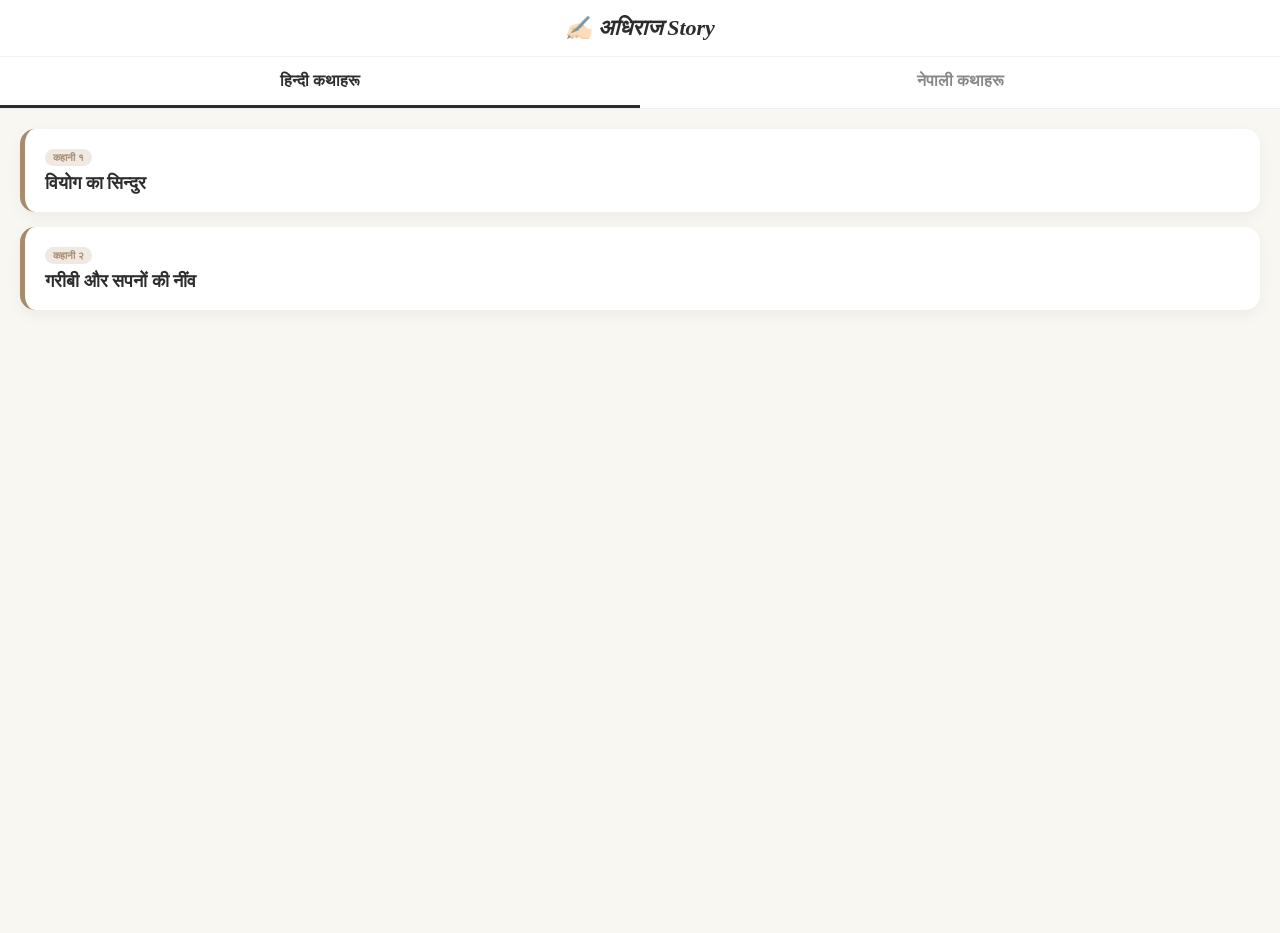
==== index.html @ f39542b9 "Update index.html" ====
<!DOCTYPE html>
<html lang="ne">
<head>
    <meta charset="UTF-8">
    <meta name="viewport" content="width=device-width, initial-scale=1.0, maximum-scale=1.0, user-scalable=no">
    <title>अधिराज Story</title>
    <link rel="stylesheet" href="style.css">
    <style>
        /* पुल-टु-रिफ्रेस रोक्नको लागि थपिएको लोजिक */
        body {
            overscroll-behavior-y: contain;
        }
    </style>
</head>
<body class="day-mode">

    <div id="loadingScreen">
        <div class="loading-content">
            <h1 style="color:white; font-family: 'Segoe UI', Tahoma, Geneva, Verdana, sans-serif;">Aadhiraj Story</h1>
            <div class="progress-container"><div class="progress-bar"></div></div>
        </div>
    </div>

    <div id="homePage">
        <header>
            <div class="logo-text">✍🏻 अधिराज Story</div>
        </header>

        <nav class="tab-nav">
            <div id="tab0" class="active" onclick="switchTab(0)">हिन्दी कथाहरू</div>
            <div id="tab1" onclick="switchTab(1)">नेपाली कथाहरू</div>
        </nav>

        <div class="main-wrapper" id="contentWrapper">
            
            <section id="hindiSection">
                <div class="story-title-card" onclick="openStory('वियोग का सिन्दुर', 'h1')">
                    <span class="badge">कहानी १</span>
                    <h3>वियोग का सिन्दुर</h3>
                </div>
                <div class="story-title-card" onclick="openStory('गरीबी और सपनों की नींव', 'h2')">
                    <span class="badge">कहानी २</span>
                    <h3>गरीबी और सपनों की नींव</h3>
                </div>
            </section>

            <section id="nepaliSection">
                <div class="story-title-card nepali-card" onclick="openStory('वैवाहिक वेश्या', 'n1')">
                    <span class="badge nepali-badge">कथा १</span>
                    <h3>वैवाहिक वेश्या</h3>
                </div>
                <div class="story-title-card nepali-card" onclick="openStory('अधुरो प्रतिज्ञा', 'n2')">
                    <span class="badge nepali-badge">कथा २</span>
                    <h3>अधुरो प्रतिज्ञा</h3>
                </div>
                <div class="story-title-card nepali-card" onclick="openStory('दिदीको समर्पण', 'n3')">
                    <span class="badge nepali-badge">कथा ३</span>
                    <h3>दिदीको समर्पण</h3>
                </div>
                <div class="story-title-card nepali-card" onclick="openStory('लालुङको याद', 'n4')">
                    <span class="badge nepali-badge">कथा ४</span>
                    <h3>लालुङको याद</h3>
                </div>
                <div class="story-title-card nepali-card" onclick="openStory('बाजेको चिठी', 'n5')">
                    <span class="badge nepali-badge">कथा ५</span>
                    <h3>बाजेको चिठी</h3>
                </div>
                <div class="story-title-card nepali-card" onclick="openStory('सपना यात्रा', 'n6')">
                    <span class="badge nepali-badge">कथा ६</span>
                    <h3>सपना यात्रा</h3>
                </div>
                <div class="story-title-card nepali-card" onclick="openStory('रगतको मस्ती', 'n7')">
                    <span class="badge nepali-badge">कथा ७</span>
                    <h3>रगतको मस्ती</h3>
                </div>
                <div class="story-title-card nepali-card" onclick="openStory('प्रतिज्ञा कि प्रतीक्षा', 'n8')">
                    <span class="badge nepali-badge">कथा ८</span>
                    <h3>प्रतिज्ञा कि प्रतीक्षा</h3>
                </div>
            </section>
        </div>
    </div>

    <div id="storyView" class="story-view-overlay">
        <div class="story-header">
            <button class="back-btn" onclick="closeStory()">←</button>
            <div style="flex-grow:1;"></div>
            <button class="theme-toggle" onclick="toggleTheme()">🌓</button>
        </div>
        
        <div class="story-content-area">
            <div class="title-wrapper">
                <h1 id="viewTitle" class="inner-story-title">शीर्षक</h1>
                <button onclick="speakStory()" class="play-btn" id="voiceBtn">▶️</button>
            </div>
            
            <div class="font-tools">
                <button onclick="changeFontSize(2)">A+</button>
                <button onclick="changeFontSize(-2)">A-</button>
            </div>
            
            <div id="storyBody" class="story-body-text"></div>
            
            <div class="story-footer">
                <div class="author-name">लेखक: अधिराज सुनार</div>
                <div id="victoryTag" class="victory-msg">प्रतीक्षा...</div>
                <div class="thanks-msg">♡︎ thanks for reading ♡︎</div>
            </div>
        </div>
    </div>

    <script src="nepali-stories.js"></script>
    <script src="hindi-stories.js"></script>
    
    <script>
        // १. ट्याब परिवर्तन
        function switchTab(index) {
            const wrapper = document.getElementById('contentWrapper');
            wrapper.style.transform = `translateX(-${index * 50}%)`;
            document.querySelectorAll('.tab-nav div').forEach((tab, i) => {
                tab.classList.toggle('active', i === index);
            });
        }

        // २. कथा खोल्ने लोजिक
        function openStory(title, id) {
            const storyBody = document.getElementById('storyBody');
            const victoryTag = document.getElementById('victoryTag');
            
            const content = id.startsWith('n') ? (nepaliStories[id] || "कथा लेखिँदै छ...") : (hindiStories[id] || "कहानी लिखी जा रही है...");
            
            document.getElementById('viewTitle').innerText = title;
            storyBody.innerHTML = content;

            // म्यासेज र कलर सेटिङ (नयाँ थपिएको सहित)
            const config = {
                n1: { msg: "सिन्दुरको चिहान", color: "#FF0000" },
                n2: { msg: "एकलव्य प्रेम", color: "#007BFF" },
                n3: { msg: "त्यागको मूर्ति", color: "#28A745" },
                n4: { msg: "पवित्र बिछोड", color: "#4B0082" },
                n5: { msg: "बाजेको चिठी", color: "#8B4513" },
                n6: { msg: "काल्पनिक संसार", color: "#FF8C00" }, // सपना यात्रा
                n7: { msg: "बदलाको भावना", color: "#8B0000" }, // रगतको मस्ती
                n8: { msg: "अधुरो पर्खाइ", color: "#4682B4" }, // प्रतिज्ञा कि प्रतीक्षा
                h1: { msg: "अमर सुहागन", color: "#B22222" },
                h2: { msg: "टुटा भरोसा", color: "#4A4A4A" }
            };

            if(config[id]) {
                victoryTag.innerText = config[id].msg;
                victoryTag.style.color = config[id].color;
            } else {
                victoryTag.innerText = "अधिराज डायरी";
                victoryTag.style.color = "#333";
            }

            const sv = document.getElementById('storyView');
            sv.style.display = 'block';
            setTimeout(() => {
                sv.classList.add('active');
                window.scrollTo(0, 0); // कथा खुल्दा टपमा पुर्याउने
            }, 10);
            document.body.style.overflow = 'hidden';
            window.speechSynthesis.cancel(); 
        }

        function closeStory() {
            window.speechSynthesis.cancel();
            const sv = document.getElementById('storyView');
            sv.classList.remove('active');
            setTimeout(() => {
                sv.style.display = 'none';
                document.getElementById('voiceBtn').innerHTML = "▶️";
            }, 400);
            document.body.style.overflow = 'auto';
        }

        function toggleTheme() { document.body.classList.toggle('night-mode'); }
        let currentFS = 18;
        function changeFontSize(d) { 
            currentFS += d; 
            document.getElementById('storyBody').style.fontSize = currentFS + 'px'; 
        }

        function speakStory() {
            const btn = document.getElementById('voiceBtn');
            if (window.speechSynthesis.speaking && !window.speechSynthesis.paused) {
                window.speechSynthesis.pause();
                btn.innerHTML = "▶️";
                return;
            }
            if (window.speechSynthesis.paused) {
                window.speechSynthesis.resume();
                btn.innerHTML = "⏸️";
                return;
            }

            const text = document.getElementById('storyBody').innerText;
            const speech = new SpeechSynthesisUtterance(text);
            const isHindi = /[\u0900-\u097F]/.test(text);
            
            speech.lang = isHindi ? 'hi-IN' : 'ne-NP';
            speech.rate = 0.85;
            
            speech.onend = () => { btn.innerHTML = "▶️"; };
            window.speechSynthesis.speak(speech);
            btn.innerHTML = "⏸️";
        }

        // ७. लोडिङ स्क्रिन हटाउने
        window.addEventListener('load', () => {
            setTimeout(() => {
                const ls = document.getElementById('loadingScreen');
                if(ls) {
                    ls.style.opacity = '0';
                    setTimeout(() => ls.style.display = 'none', 500);
                }
            }, 1500);
        });
    </script>
</body>
</html>
---- style.css ----
:root {
    --bg-color: #f9f7f2;
    --text-dark: #2d2d2d;
    --accent-brown: #a68b6d;
    --blue-accent: #0288d1;
    --card-bg: #ffffff;
    --success-green: #2e7d32;
}

/* नाइट मोडको लागि रङहरू सच्याइएको छ */
body.night-mode {
    --bg-color: #121212;   /* गाढा ब्याकग्राउन्ड */
    --text-dark: #e0e0e0;  /* अक्षरको लागि हल्का सेतो */
    --card-bg: #1e1e1e;
}

* { box-sizing: border-box; -webkit-tap-highlight-color: transparent; }

body, html { 
    margin: 0; padding: 0; width: 100%; height: 100%; 
    }

/* पूरा एपमा कपी गर्न नमिल्ने बनाइएको छ */
body {
    background-color: var(--bg-color);
    color: var(--text-dark);
    -webkit-user-select: none;  
    -moz-user-select: none;     
    -ms-user-select: none;      
    user-select: none;          
    -webkit-touch-callout: none; 
}

/* LOADING SCREEN */
#loadingScreen {
    position: fixed; top: 0; left: 0; width: 100%; height: 100%;
    background: #000; color: #fff; z-index: 9999;
    display: flex; justify-content: center; align-items: center;
}

.loading-content { text-align: center; width: 80%; }
.progress-container { width: 100%; height: 4px; background: #333; border-radius: 10px; margin-top: 20px; overflow: hidden; }
.progress-bar { width: 0%; height: 100%; background: var(--blue-accent); animation: fillBar 2.5s forwards; }
@keyframes fillBar { 100% { width: 100%; } }

/* HOME LAYOUT */
header { padding: 15px; background: var(--card-bg); text-align: center; border-bottom: 1px solid rgba(0,0,0,0.05); }
.logo-text { font-size: 22px; font-weight: bold; font-style: italic; }

.tab-nav { display: flex; width: 100%; background: var(--card-bg); border-bottom: 1px solid #eee; }
.tab-nav div { flex: 1; text-align: center; padding: 15px; cursor: pointer; font-weight: bold; color: #888; border-bottom: 3px solid transparent; }
.tab-nav div.active { color: var(--text-dark); border-bottom: 3px solid var(--text-dark); }

.main-wrapper { 
    display: flex; 
    width: 200%; 
    height: calc(100% - 110px); 
    transition: transform 0.4s cubic-bezier(0.25, 1, 0.5, 1);
    column-gap: 0; /* दुई सेक्सन बीचको ग्याप मार्न */
}

section { 
    width: 50%; 
    padding: 20px; 
    overflow-y: auto !important; 
    height: 100%; 
    flex-shrink: 0; /* यो नभई हुँदैन, यसले बाकसलाई खुम्चिन दिँदैन */
    box-sizing: border-box; /* प्याडिङलाई भित्रै राख्न */
    -webkit-overflow-scrolling: touch;
}

/* CARD DESIGN */
.story-title-card {
    background: var(--card-bg); padding: 18px 20px; border-radius: 15px; margin-bottom: 15px;
    box-shadow: 0 5px 15px rgba(0,0,0,0.05); border-left: 5px solid var(--accent-brown);
}
.nepali-card { border-left-color: var(--blue-accent); }
.story-title-card h3 { font-size: 18px; margin: 8px 0 0 0; }
.badge { font-size: 10px; padding: 3px 8px; border-radius: 10px; background: #efe9e1; color: var(--accent-brown); font-weight: bold; }

/* STORY VIEW */
.story-view-overlay {
    position: fixed; top: 0; left: 0; width: 100%; height: 100%; background: var(--bg-color);
    z-index: 2000; transform: translateY(100%); transition: transform 0.4s ease; overflow-y: auto; display: none;
}
.story-view-overlay.active { transform: translateY(0); display: block; }
.story-header { display: flex; padding: 15px; background: var(--card-bg); position: sticky; top: 0; z-index: 10; }

/* डार्क मोडमा कथाको अक्षर र शीर्षक सुधार्ने */
.inner-story-title { font-size: 32px; margin: 40px 0 20px 0; padding: 0 10px; line-height: 1.2; color: var(--text-dark); }
.story-body-text { 
        font-size: 18px;
    line-height: 1.9;
    text-align: justify;
    white-space: pre-line;
    padding: 0 20px;
    color: var(--text-dark);
    font-weight: 600;
}

/* FOOTER DESIGN */
.story-footer { padding-bottom: 60px; }
.author-name {
    font-size: 22px; font-weight: bold; border-left: 4px solid var(--accent-brown);
    padding-left: 12px; margin: 60px 20px 10px 20px; color: var(--text-dark);
}
.victory-msg {
    font-size: 28px; /* अक्षरलाई ठूलो र प्रष्ट बनाउन */
    font-weight: 900; /* अक्षरलाई मोटो र आकर्षक बनाउन */
    text-align: center;
    margin: 25px 0;
    display: block;
    transition: color 0.4s ease; /* रङ्ग बदलिँदा झिल्को नमारेर बिस्तारै बदलिन्छ */
}
.thanks-msg {
    text-align: center; color: #888; margin: 50px 0 80px 0;
    font-style: italic; font-size: 16px;
}

.back-btn, .theme-toggle { background: none; border: none; font-size: 24px; color: var(--text-dark); cursor: pointer; }
/* १. शीर्षक र प्ले बटनलाई दायाँ-बायाँ मिलाउन */
.title-wrapper {
    display: flex !important;
    justify-content: space-between !important;
    align-items: center !important;
    padding: 0 20px !important;
    margin-top: 40px !important;
}

/* २. सुन्तला रङको प्ले बटन (फोटोमा जस्तै) */
.play-btn {
    background: #ff9800 !important;
    color: white !important;
    border: none !important;
    width: 45px !important;
    height: 45px !important;
    border-radius: 8px !important;
    font-size: 20px !important;
    cursor: pointer;
    display: flex !important;
    justify-content: center !important;
    align-items: center !important;
    box-shadow: 0 4px 6px rgba(0,0,0,0.1) !important;
}

/* ३. A+ र A- बटनहरूलाई दाहिने कुनामा मिलाउन */
.font-tools {
    display: flex !important;
    gap: 12px !important;
    justify-content: flex-end !important;
    padding: 0 20px !important;
    margin-top: 15px !important;
    margin-bottom: 25px !important;
}

/* ४. A+ र A- बटनको डिजाइन */
.font-tools button {
    padding: 6px 15px !important;
    border-radius: 8px !important;
    border: 1px solid #ccc !important;
    background: var(--card-bg) !important;
    color: var(--text-dark) !important;
    font-weight: bold !important;
    cursor: pointer;
}
/* भनाइहरू (Quotes) को लागि डिजाइन */
.quote-box {
    background: #fff5f5 !important; /* हल्का रातो ब्याकग्राउन्ड */
    border-left: 5px solid #d32f2f !important; /* गाढा रातो धर्का */
    padding: 20px !important;
    margin: 30px 20px !important;
    border-radius: 0 10px 10px 0 !important;
    font-style: italic !important;
    box-shadow: 2px 2px 10px rgba(0,0,0,0.05) !important;
}

.quote-box p {
    margin: 0 !important;
    color: #333 !important;
    font-size: 1.1rem !important;
    line-height: 1.6 !important;
    font-weight: bold !important;
}

/* नाइट मोडमा बक्सको रङ मिलाउने */
body.night-mode .quote-box {
    background: #2c1a1a !important;
    border-left-color: #ff5252 !important;
}
body.night-mode .quote-box p {
    color: #ffcccc !important;
}
/* पुरानो डिजाइन नबिगारी स्क्रोलिङ सुधार्न थपिएको कोड */
section {
    overflow-y: auto !important; /* सामग्री बढी भएमा मात्र स्क्रोल देखाउन */
    -webkit-overflow-scrolling: touch; /* मोबाइलमा स्मूथ अनुभवको लागि */
    height: 100%; /* सेक्सनको उचाइ निश्चित गर्न */
}

.main-wrapper {
    overflow: hidden; /* बाहिरी भागलाई अनावश्यक स्क्रोल हुन नदिन */
}
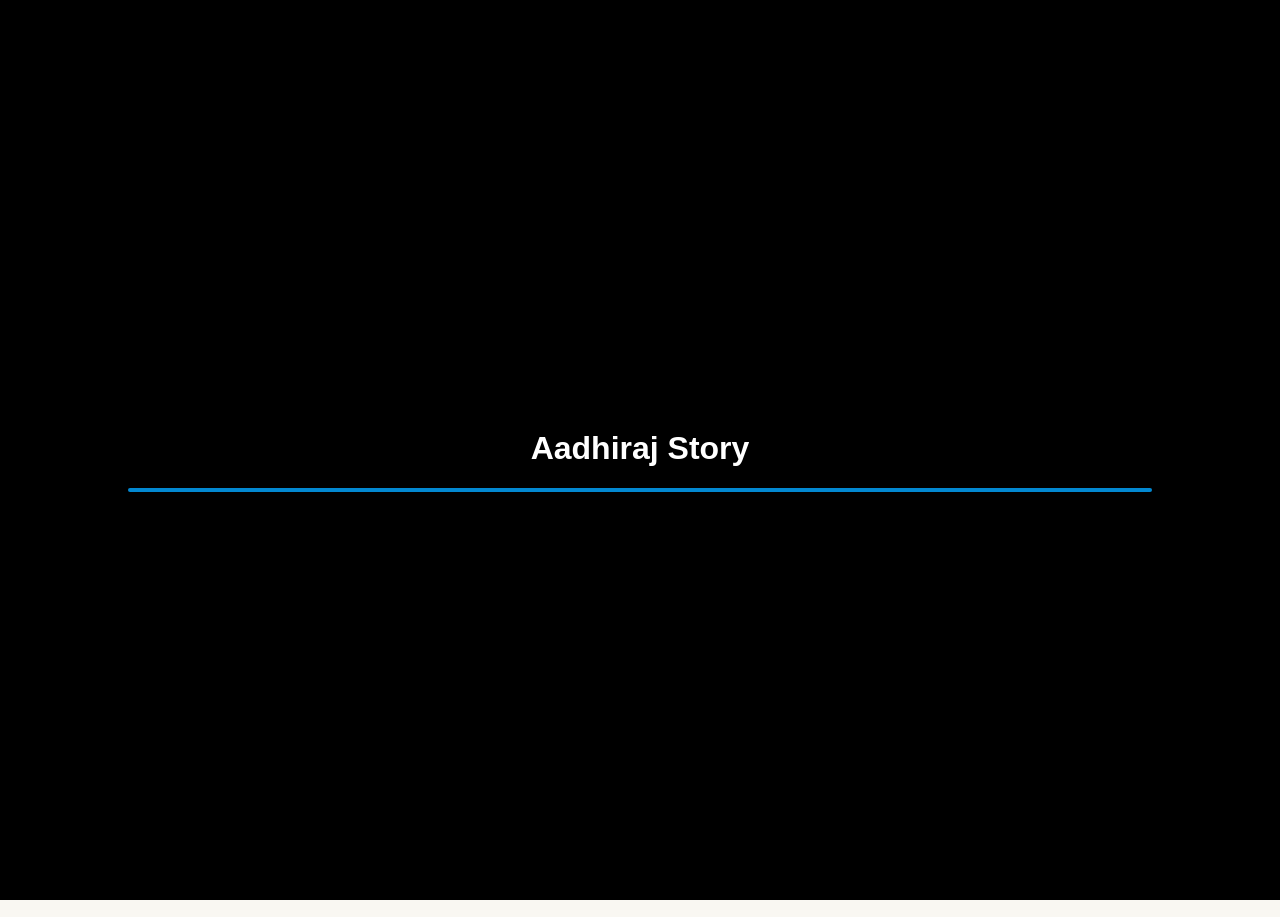
==== commit a48a673e: "Refactor index.html by removing styles and stories Removed inline styles and several story title car" ====
--- a/index.html
+++ b/index.html
@@ -1,3 +1,4 @@
+Index.html
 <!DOCTYPE html>
 <html lang="ne">
 <head>
@@ -5,12 +6,6 @@
     <meta name="viewport" content="width=device-width, initial-scale=1.0, maximum-scale=1.0, user-scalable=no">
     <title>अधिराज Story</title>
     <link rel="stylesheet" href="style.css">
-    <style>
-        /* पुल-टु-रिफ्रेस रोक्नको लागि थपिएको लोजिक */
-        body {
-            overscroll-behavior-y: contain;
-        }
-    </style>
 </head>
 <body class="day-mode">
 
@@ -64,18 +59,6 @@
                 <div class="story-title-card nepali-card" onclick="openStory('बाजेको चिठी', 'n5')">
                     <span class="badge nepali-badge">कथा ५</span>
                     <h3>बाजेको चिठी</h3>
-                </div>
-                <div class="story-title-card nepali-card" onclick="openStory('सपना यात्रा', 'n6')">
-                    <span class="badge nepali-badge">कथा ६</span>
-                    <h3>सपना यात्रा</h3>
-                </div>
-                <div class="story-title-card nepali-card" onclick="openStory('रगतको मस्ती', 'n7')">
-                    <span class="badge nepali-badge">कथा ७</span>
-                    <h3>रगतको मस्ती</h3>
-                </div>
-                <div class="story-title-card nepali-card" onclick="openStory('प्रतिज्ञा कि प्रतीक्षा', 'n8')">
-                    <span class="badge nepali-badge">कथा ८</span>
-                    <h3>प्रतिज्ञा कि प्रतीक्षा</h3>
                 </div>
             </section>
         </div>
@@ -113,7 +96,7 @@
     <script src="hindi-stories.js"></script>
     
     <script>
-        // १. ट्याब परिवर्तन
+        // १. ट्याब परिवर्तन र ह्वोरिजेन्टल स्क्रोलिङ
         function switchTab(index) {
             const wrapper = document.getElementById('contentWrapper');
             wrapper.style.transform = `translateX(-${index * 50}%)`;
@@ -122,26 +105,24 @@
             });
         }
 
-        // २. कथा खोल्ने लोजिक
+        // २. कथा खोल्ने लोजिक (JS फाइलहरूबाट डाटा तान्ने)
         function openStory(title, id) {
             const storyBody = document.getElementById('storyBody');
             const victoryTag = document.getElementById('victoryTag');
             
-            const content = id.startsWith('n') ? (nepaliStories[id] || "कथा लेखिँदै छ...") : (hindiStories[id] || "कहानी लिखी जा रही है...");
+            // नेपाली वा हिन्दी डाटा छान्ने
+            const content = id.startsWith('n') ? nepaliStories[id] : hindiStories[id];
             
             document.getElementById('viewTitle').innerText = title;
             storyBody.innerHTML = content;
 
-            // म्यासेज र कलर सेटिङ (नयाँ थपिएको सहित)
+            // कथा अनुसारको विशेष सन्देश र रङ्ग (तपाईँकै पुरानो व्यवस्था)
             const config = {
                 n1: { msg: "सिन्दुरको चिहान", color: "#FF0000" },
                 n2: { msg: "एकलव्य प्रेम", color: "#007BFF" },
                 n3: { msg: "त्यागको मूर्ति", color: "#28A745" },
                 n4: { msg: "पवित्र बिछोड", color: "#4B0082" },
                 n5: { msg: "बाजेको चिठी", color: "#8B4513" },
-                n6: { msg: "काल्पनिक संसार", color: "#FF8C00" }, // सपना यात्रा
-                n7: { msg: "बदलाको भावना", color: "#8B0000" }, // रगतको मस्ती
-                n8: { msg: "अधुरो पर्खाइ", color: "#4682B4" }, // प्रतिज्ञा कि प्रतीक्षा
                 h1: { msg: "अमर सुहागन", color: "#B22222" },
                 h2: { msg: "टुटा भरोसा", color: "#4A4A4A" }
             };
@@ -149,21 +130,16 @@
             if(config[id]) {
                 victoryTag.innerText = config[id].msg;
                 victoryTag.style.color = config[id].color;
-            } else {
-                victoryTag.innerText = "अधिराज डायरी";
-                victoryTag.style.color = "#333";
             }
 
             const sv = document.getElementById('storyView');
             sv.style.display = 'block';
-            setTimeout(() => {
-                sv.classList.add('active');
-                window.scrollTo(0, 0); // कथा खुल्दा टपमा पुर्याउने
-            }, 10);
+            setTimeout(() => sv.classList.add('active'), 10);
             document.body.style.overflow = 'hidden';
             window.speechSynthesis.cancel(); 
         }
 
+        // ३. ब्याक बटन
         function closeStory() {
             window.speechSynthesis.cancel();
             const sv = document.getElementById('storyView');
@@ -175,6 +151,7 @@
             document.body.style.overflow = 'auto';
         }
 
+        // ४. नाइट मोड र फन्ट साइज
         function toggleTheme() { document.body.classList.toggle('night-mode'); }
         let currentFS = 18;
         function changeFontSize(d) { 
@@ -182,6 +159,7 @@
             document.getElementById('storyBody').style.fontSize = currentFS + 'px'; 
         }
 
+        // ५. अडियो (TTS) प्ले/पज
         function speakStory() {
             const btn = document.getElementById('voiceBtn');
             if (window.speechSynthesis.speaking && !window.speechSynthesis.paused) {
@@ -207,16 +185,31 @@
             btn.innerHTML = "⏸️";
         }
 
+        // ६. व्यवस्थित साइड स्वाइप (Side Scrolling)
+        let touchStartX = 0;
+        document.addEventListener('touchstart', e => { touchStartX = e.touches[0].clientX; }, false);
+        document.addEventListener('touchend', e => {
+            let touchEndX = e.changedTouches[0].clientX;
+            let diff = touchStartX - touchEndX;
+            const storyView = document.getElementById('storyView');
+            
+            // यदि कथाको पाना खुलेको छैन भने मात्र ट्याब फेर्ने
+            if (storyView.style.display !== 'block') {
+                if (diff > 80) switchTab(1);  // Right to Left Swipe -> Nepali
+                if (diff < -80) switchTab(0); // Left to Right Swipe -> Hindi
+            }
+        }, false);
+
         // ७. लोडिङ स्क्रिन हटाउने
-        window.addEventListener('load', () => {
+        window.onload = () => {
             setTimeout(() => {
                 const ls = document.getElementById('loadingScreen');
                 if(ls) {
                     ls.style.opacity = '0';
                     setTimeout(() => ls.style.display = 'none', 500);
                 }
-            }, 1500);
-        });
+            }, 2000);
+        };
     </script>
 </body>
 </html>
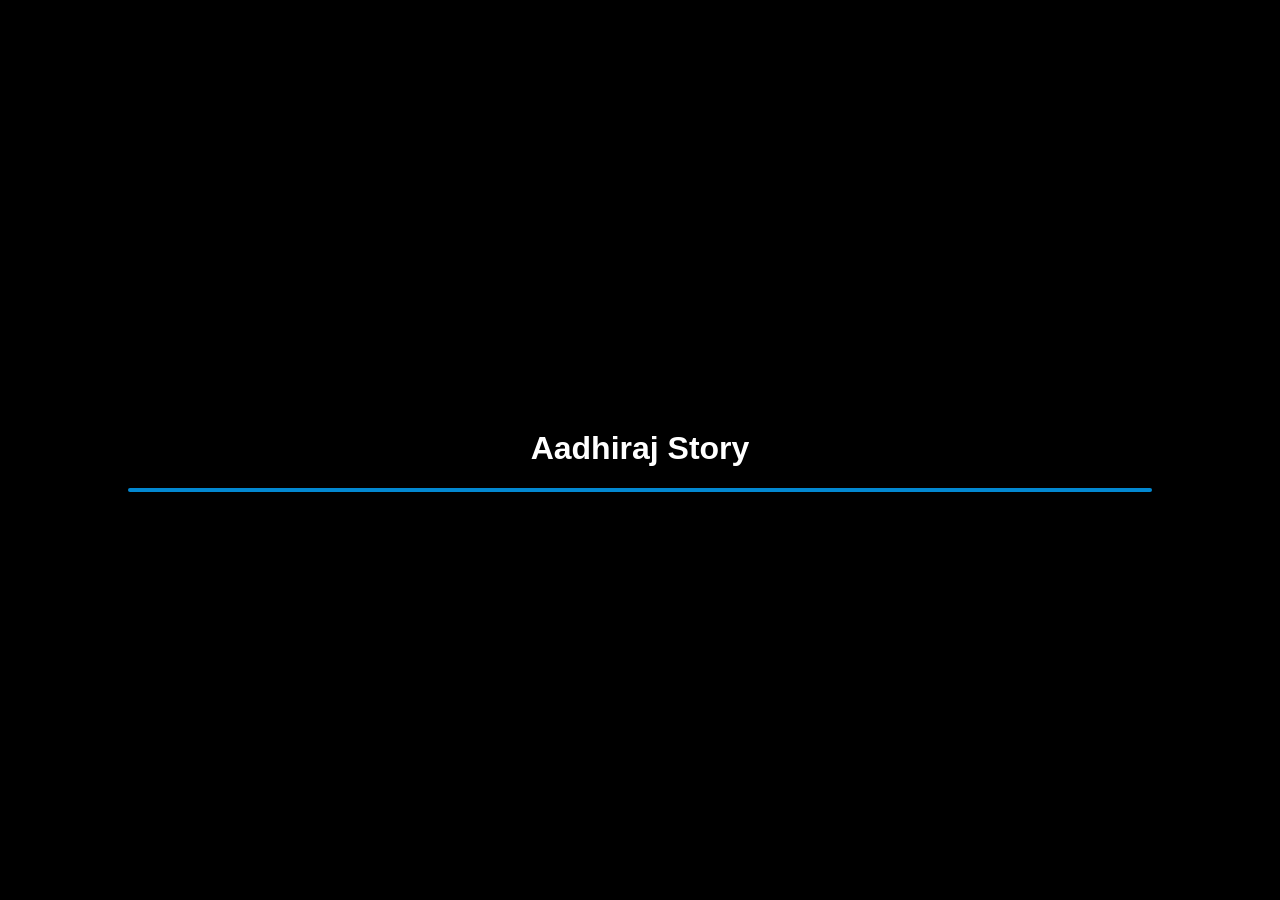
==== commit 902995c4: "Fix HTML syntax errors in index.html" ====
--- a/index.html
+++ b/index.html
@@ -1,4 +1,3 @@
-Index.html
 <!DOCTYPE html>
 <html lang="ne">
 <head>
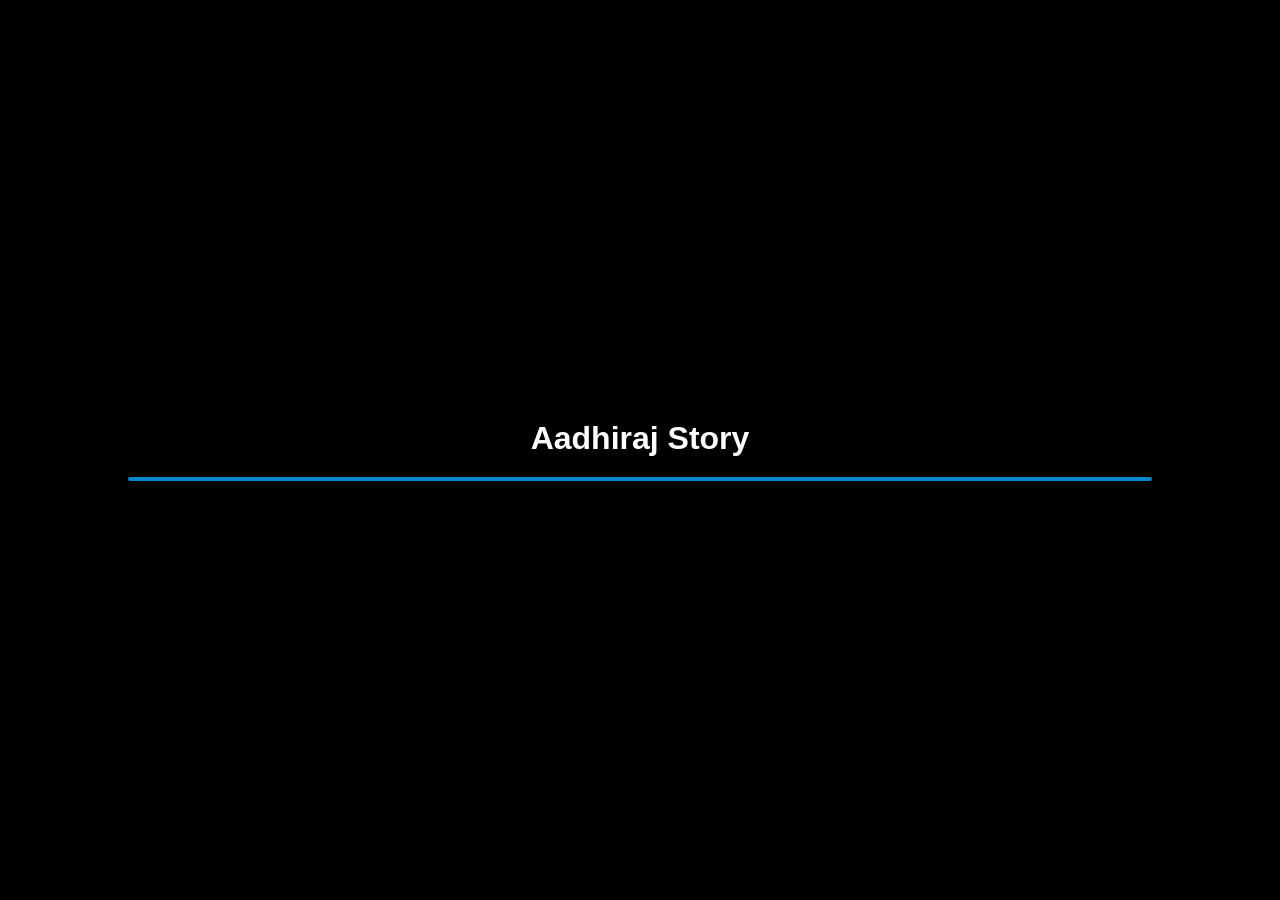
==== commit ba812819: "Update index.html" ====
--- a/index.html
+++ b/index.html
@@ -1,10 +1,13 @@
 <!DOCTYPE html>
-<html lang="ne">
+<html lang="ne" translate="no">
 <head>
     <meta charset="UTF-8">
     <meta name="viewport" content="width=device-width, initial-scale=1.0, maximum-scale=1.0, user-scalable=no">
     <title>अधिराज Story</title>
     <link rel="stylesheet" href="style.css">
+    <link rel="manifest" href="manifest.json">
+    <meta name="google" content="notranslate">
+    <link rel="apple-touch-icon" href="new-logo.png">
 </head>
 <body class="day-mode">
 
@@ -26,7 +29,6 @@
         </nav>
 
         <div class="main-wrapper" id="contentWrapper">
-            
             <section id="hindiSection">
                 <div class="story-title-card" onclick="openStory('वियोग का सिन्दुर', 'h1')">
                     <span class="badge">कहानी १</span>
@@ -75,14 +77,11 @@
                 <h1 id="viewTitle" class="inner-story-title">शीर्षक</h1>
                 <button onclick="speakStory()" class="play-btn" id="voiceBtn">▶️</button>
             </div>
-            
             <div class="font-tools">
                 <button onclick="changeFontSize(2)">A+</button>
                 <button onclick="changeFontSize(-2)">A-</button>
             </div>
-            
             <div id="storyBody" class="story-body-text"></div>
-            
             <div class="story-footer">
                 <div class="author-name">लेखक: अधिराज सुनार</div>
                 <div id="victoryTag" class="victory-msg">प्रतीक्षा...</div>
@@ -95,7 +94,13 @@
     <script src="hindi-stories.js"></script>
     
     <script>
-        // १. ट्याब परिवर्तन र ह्वोरिजेन्टल स्क्रोलिङ
+        // PWA Service Worker Registration
+        if ('serviceWorker' in navigator) {
+            window.addEventListener('load', () => {
+                navigator.serviceWorker.register('./sw.js').catch(err => console.log(err));
+            });
+        }
+
         function switchTab(index) {
             const wrapper = document.getElementById('contentWrapper');
             wrapper.style.transform = `translateX(-${index * 50}%)`;
@@ -104,18 +109,13 @@
             });
         }
 
-        // २. कथा खोल्ने लोजिक (JS फाइलहरूबाट डाटा तान्ने)
         function openStory(title, id) {
             const storyBody = document.getElementById('storyBody');
             const victoryTag = document.getElementById('victoryTag');
-            
-            // नेपाली वा हिन्दी डाटा छान्ने
             const content = id.startsWith('n') ? nepaliStories[id] : hindiStories[id];
-            
             document.getElementById('viewTitle').innerText = title;
             storyBody.innerHTML = content;
 
-            // कथा अनुसारको विशेष सन्देश र रङ्ग (तपाईँकै पुरानो व्यवस्था)
             const config = {
                 n1: { msg: "सिन्दुरको चिहान", color: "#FF0000" },
                 n2: { msg: "एकलव्य प्रेम", color: "#007BFF" },
@@ -138,7 +138,6 @@
             window.speechSynthesis.cancel(); 
         }
 
-        // ३. ब्याक बटन
         function closeStory() {
             window.speechSynthesis.cancel();
             const sv = document.getElementById('storyView');
@@ -150,7 +149,6 @@
             document.body.style.overflow = 'auto';
         }
 
-        // ४. नाइट मोड र फन्ट साइज
         function toggleTheme() { document.body.classList.toggle('night-mode'); }
         let currentFS = 18;
         function changeFontSize(d) { 
@@ -158,7 +156,6 @@
             document.getElementById('storyBody').style.fontSize = currentFS + 'px'; 
         }
 
-        // ५. अडियो (TTS) प्ले/पज
         function speakStory() {
             const btn = document.getElementById('voiceBtn');
             if (window.speechSynthesis.speaking && !window.speechSynthesis.paused) {
@@ -171,35 +168,28 @@
                 btn.innerHTML = "⏸️";
                 return;
             }
-
             const text = document.getElementById('storyBody').innerText;
             const speech = new SpeechSynthesisUtterance(text);
             const isHindi = /[\u0900-\u097F]/.test(text);
-            
             speech.lang = isHindi ? 'hi-IN' : 'ne-NP';
             speech.rate = 0.85;
-            
             speech.onend = () => { btn.innerHTML = "▶️"; };
             window.speechSynthesis.speak(speech);
             btn.innerHTML = "⏸️";
         }
 
-        // ६. व्यवस्थित साइड स्वाइप (Side Scrolling)
         let touchStartX = 0;
         document.addEventListener('touchstart', e => { touchStartX = e.touches[0].clientX; }, false);
         document.addEventListener('touchend', e => {
             let touchEndX = e.changedTouches[0].clientX;
             let diff = touchStartX - touchEndX;
             const storyView = document.getElementById('storyView');
-            
-            // यदि कथाको पाना खुलेको छैन भने मात्र ट्याब फेर्ने
             if (storyView.style.display !== 'block') {
-                if (diff > 80) switchTab(1);  // Right to Left Swipe -> Nepali
-                if (diff < -80) switchTab(0); // Left to Right Swipe -> Hindi
+                if (diff > 80) switchTab(1);
+                if (diff < -80) switchTab(0);
             }
         }, false);
 
-        // ७. लोडिङ स्क्रिन हटाउने
         window.onload = () => {
             setTimeout(() => {
                 const ls = document.getElementById('loadingScreen');
--- a/style.css
+++ b/style.css
@@ -7,28 +7,32 @@
     --success-green: #2e7d32;
 }
 
-/* नाइट मोडको लागि रङहरू सच्याइएको छ */
+/* नाइट मोड */
 body.night-mode {
-    --bg-color: #121212;   /* गाढा ब्याकग्राउन्ड */
-    --text-dark: #e0e0e0;  /* अक्षरको लागि हल्का सेतो */
+    --bg-color: #121212;
+    --text-dark: #e0e0e0;
     --card-bg: #1e1e1e;
 }
 
-* { box-sizing: border-box; -webkit-tap-highlight-color: transparent; }
+* { 
+    box-sizing: border-box; 
+    -webkit-tap-highlight-color: transparent; 
+    margin: 0; 
+    padding: 0; 
+}
 
 body, html { 
-    margin: 0; padding: 0; width: 100%; height: 100%; 
-    }
+    width: 100%; 
+    height: 100%; 
+    overflow-x: hidden; /* दायाँ-बायाँ हल्लिन नदिन */
+}
 
-/* पूरा एपमा कपी गर्न नमिल्ने बनाइएको छ */
 body {
     background-color: var(--bg-color);
     color: var(--text-dark);
+    font-family: 'Segoe UI', Tahoma, Geneva, Verdana, sans-serif;
     -webkit-user-select: none;  
-    -moz-user-select: none;     
-    -ms-user-select: none;      
-    user-select: none;          
-    -webkit-touch-callout: none; 
+    user-select: none;
 }
 
 /* LOADING SCREEN */
@@ -37,39 +41,41 @@
     background: #000; color: #fff; z-index: 9999;
     display: flex; justify-content: center; align-items: center;
 }
-
 .loading-content { text-align: center; width: 80%; }
 .progress-container { width: 100%; height: 4px; background: #333; border-radius: 10px; margin-top: 20px; overflow: hidden; }
 .progress-bar { width: 0%; height: 100%; background: var(--blue-accent); animation: fillBar 2.5s forwards; }
 @keyframes fillBar { 100% { width: 100%; } }
 
-/* HOME LAYOUT */
+/* HOME LAYOUT & HEADER */
 header { padding: 15px; background: var(--card-bg); text-align: center; border-bottom: 1px solid rgba(0,0,0,0.05); }
 .logo-text { font-size: 22px; font-weight: bold; font-style: italic; }
 
-.tab-nav { display: flex; width: 100%; background: var(--card-bg); border-bottom: 1px solid #eee; }
-.tab-nav div { flex: 1; text-align: center; padding: 15px; cursor: pointer; font-weight: bold; color: #888; border-bottom: 3px solid transparent; }
+.tab-nav { display: flex; width: 100%; background: var(--card-bg); border-bottom: 1px solid #eee; position: sticky; top: 0; z-index: 100; }
+.tab-nav div { flex: 1; text-align: center; padding: 15px; cursor: pointer; font-weight: bold; color: #888; border-bottom: 3px solid transparent; transition: 0.3s; }
 .tab-nav div.active { color: var(--text-dark); border-bottom: 3px solid var(--text-dark); }
+
+/* MAIN WRAPPER - यसले स्क्रोलिङ फिक्स गर्छ */
+#homePage { width: 100%; height: 100%; overflow: hidden; }
 
 .main-wrapper { 
     display: flex; 
-    width: 200%; 
-    height: calc(100% - 110px); 
+    width: 200%; /* दुई ट्याबको लागि */
+    height: calc(100% - 115px); 
     transition: transform 0.4s cubic-bezier(0.25, 1, 0.5, 1);
-    column-gap: 0; /* दुई सेक्सन बीचको ग्याप मार्न */
+    will-change: transform;
 }
 
 section { 
-    width: 50%; 
+    width: 50%; /* १००% को आधा */
+    height: 100%;
     padding: 20px; 
     overflow-y: auto !important; 
-    height: 100%; 
-    flex-shrink: 0; /* यो नभई हुँदैन, यसले बाकसलाई खुम्चिन दिँदैन */
-    box-sizing: border-box; /* प्याडिङलाई भित्रै राख्न */
+    flex-shrink: 0; 
+    box-sizing: border-box; 
     -webkit-overflow-scrolling: touch;
 }
 
-/* CARD DESIGN */
+/* STORY CARDS */
 .story-title-card {
     background: var(--card-bg); padding: 18px 20px; border-radius: 15px; margin-bottom: 15px;
     box-shadow: 0 5px 15px rgba(0,0,0,0.05); border-left: 5px solid var(--accent-brown);
@@ -77,126 +83,46 @@
 .nepali-card { border-left-color: var(--blue-accent); }
 .story-title-card h3 { font-size: 18px; margin: 8px 0 0 0; }
 .badge { font-size: 10px; padding: 3px 8px; border-radius: 10px; background: #efe9e1; color: var(--accent-brown); font-weight: bold; }
+.nepali-badge { background: #e1f5fe; color: var(--blue-accent); }
 
-/* STORY VIEW */
+/* STORY VIEW OVERLAY */
 .story-view-overlay {
     position: fixed; top: 0; left: 0; width: 100%; height: 100%; background: var(--bg-color);
     z-index: 2000; transform: translateY(100%); transition: transform 0.4s ease; overflow-y: auto; display: none;
 }
 .story-view-overlay.active { transform: translateY(0); display: block; }
-.story-header { display: flex; padding: 15px; background: var(--card-bg); position: sticky; top: 0; z-index: 10; }
+.story-header { display: flex; align-items: center; padding: 15px; background: var(--card-bg); position: sticky; top: 0; z-index: 10; box-shadow: 0 2px 5px rgba(0,0,0,0.05); }
 
-/* डार्क मोडमा कथाको अक्षर र शीर्षक सुधार्ने */
-.inner-story-title { font-size: 32px; margin: 40px 0 20px 0; padding: 0 10px; line-height: 1.2; color: var(--text-dark); }
-.story-body-text { 
-        font-size: 18px;
-    line-height: 1.9;
-    text-align: justify;
-    white-space: pre-line;
-    padding: 0 20px;
-    color: var(--text-dark);
-    font-weight: 600;
+/* CONTENT STYLING */
+.title-wrapper { display: flex; justify-content: space-between; align-items: center; padding: 0 20px; margin-top: 30px; }
+.inner-story-title { font-size: 28px; line-height: 1.2; color: var(--text-dark); flex: 1; padding-right: 10px; }
+
+.play-btn {
+    background: #ff9800 !important; color: white !important; border: none; width: 45px; height: 45px;
+    border-radius: 8px; font-size: 20px; cursor: pointer; display: flex; justify-content: center; align-items: center;
+    box-shadow: 0 4px 6px rgba(0,0,0,0.1);
 }
 
-/* FOOTER DESIGN */
-.story-footer { padding-bottom: 60px; }
-.author-name {
-    font-size: 22px; font-weight: bold; border-left: 4px solid var(--accent-brown);
-    padding-left: 12px; margin: 60px 20px 10px 20px; color: var(--text-dark);
-}
-.victory-msg {
-    font-size: 28px; /* अक्षरलाई ठूलो र प्रष्ट बनाउन */
-    font-weight: 900; /* अक्षरलाई मोटो र आकर्षक बनाउन */
-    text-align: center;
-    margin: 25px 0;
-    display: block;
-    transition: color 0.4s ease; /* रङ्ग बदलिँदा झिल्को नमारेर बिस्तारै बदलिन्छ */
-}
-.thanks-msg {
-    text-align: center; color: #888; margin: 50px 0 80px 0;
-    font-style: italic; font-size: 16px;
+.font-tools { display: flex; gap: 10px; justify-content: flex-end; padding: 0 20px; margin: 15px 0 25px 0; }
+.font-tools button { padding: 6px 15px; border-radius: 8px; border: 1px solid #ccc; background: var(--card-bg); color: var(--text-dark); font-weight: bold; }
+
+.story-body-text { 
+    font-size: 18px; line-height: 1.9; text-align: justify; white-space: pre-line; padding: 0 20px; color: var(--text-dark); font-weight: 500;
 }
 
+/* QUOTE BOX */
+.quote-box {
+    background: #fff5f5 !important; border-left: 5px solid #d32f2f !important; padding: 20px; margin: 30px 20px;
+    border-radius: 0 10px 10px 0; font-style: italic; box-shadow: 2px 2px 10px rgba(0,0,0,0.05);
+}
+.quote-box p { margin: 0; color: #333; font-size: 1.1rem; line-height: 1.6; font-weight: bold; }
+
+body.night-mode .quote-box { background: #2c1a1a !important; border-left-color: #ff5252 !important; }
+body.night-mode .quote-box p { color: #ffcccc !important; }
+
+/* FOOTER */
+.author-name { font-size: 20px; font-weight: bold; border-left: 4px solid var(--accent-brown); padding-left: 12px; margin: 50px 20px 10px 20px; color: var(--text-dark); }
+.victory-msg { font-size: 26px; font-weight: 900; text-align: center; margin: 25px 0; display: block; }
+.thanks-msg { text-align: center; color: #888; margin: 40px 0 60px 0; font-style: italic; font-size: 15px; }
+
 .back-btn, .theme-toggle { background: none; border: none; font-size: 24px; color: var(--text-dark); cursor: pointer; }
-/* १. शीर्षक र प्ले बटनलाई दायाँ-बायाँ मिलाउन */
-.title-wrapper {
-    display: flex !important;
-    justify-content: space-between !important;
-    align-items: center !important;
-    padding: 0 20px !important;
-    margin-top: 40px !important;
-}
-
-/* २. सुन्तला रङको प्ले बटन (फोटोमा जस्तै) */
-.play-btn {
-    background: #ff9800 !important;
-    color: white !important;
-    border: none !important;
-    width: 45px !important;
-    height: 45px !important;
-    border-radius: 8px !important;
-    font-size: 20px !important;
-    cursor: pointer;
-    display: flex !important;
-    justify-content: center !important;
-    align-items: center !important;
-    box-shadow: 0 4px 6px rgba(0,0,0,0.1) !important;
-}
-
-/* ३. A+ र A- बटनहरूलाई दाहिने कुनामा मिलाउन */
-.font-tools {
-    display: flex !important;
-    gap: 12px !important;
-    justify-content: flex-end !important;
-    padding: 0 20px !important;
-    margin-top: 15px !important;
-    margin-bottom: 25px !important;
-}
-
-/* ४. A+ र A- बटनको डिजाइन */
-.font-tools button {
-    padding: 6px 15px !important;
-    border-radius: 8px !important;
-    border: 1px solid #ccc !important;
-    background: var(--card-bg) !important;
-    color: var(--text-dark) !important;
-    font-weight: bold !important;
-    cursor: pointer;
-}
-/* भनाइहरू (Quotes) को लागि डिजाइन */
-.quote-box {
-    background: #fff5f5 !important; /* हल्का रातो ब्याकग्राउन्ड */
-    border-left: 5px solid #d32f2f !important; /* गाढा रातो धर्का */
-    padding: 20px !important;
-    margin: 30px 20px !important;
-    border-radius: 0 10px 10px 0 !important;
-    font-style: italic !important;
-    box-shadow: 2px 2px 10px rgba(0,0,0,0.05) !important;
-}
-
-.quote-box p {
-    margin: 0 !important;
-    color: #333 !important;
-    font-size: 1.1rem !important;
-    line-height: 1.6 !important;
-    font-weight: bold !important;
-}
-
-/* नाइट मोडमा बक्सको रङ मिलाउने */
-body.night-mode .quote-box {
-    background: #2c1a1a !important;
-    border-left-color: #ff5252 !important;
-}
-body.night-mode .quote-box p {
-    color: #ffcccc !important;
-}
-/* पुरानो डिजाइन नबिगारी स्क्रोलिङ सुधार्न थपिएको कोड */
-section {
-    overflow-y: auto !important; /* सामग्री बढी भएमा मात्र स्क्रोल देखाउन */
-    -webkit-overflow-scrolling: touch; /* मोबाइलमा स्मूथ अनुभवको लागि */
-    height: 100%; /* सेक्सनको उचाइ निश्चित गर्न */
-}
-
-.main-wrapper {
-    overflow: hidden; /* बाहिरी भागलाई अनावश्यक स्क्रोल हुन नदिन */
-}
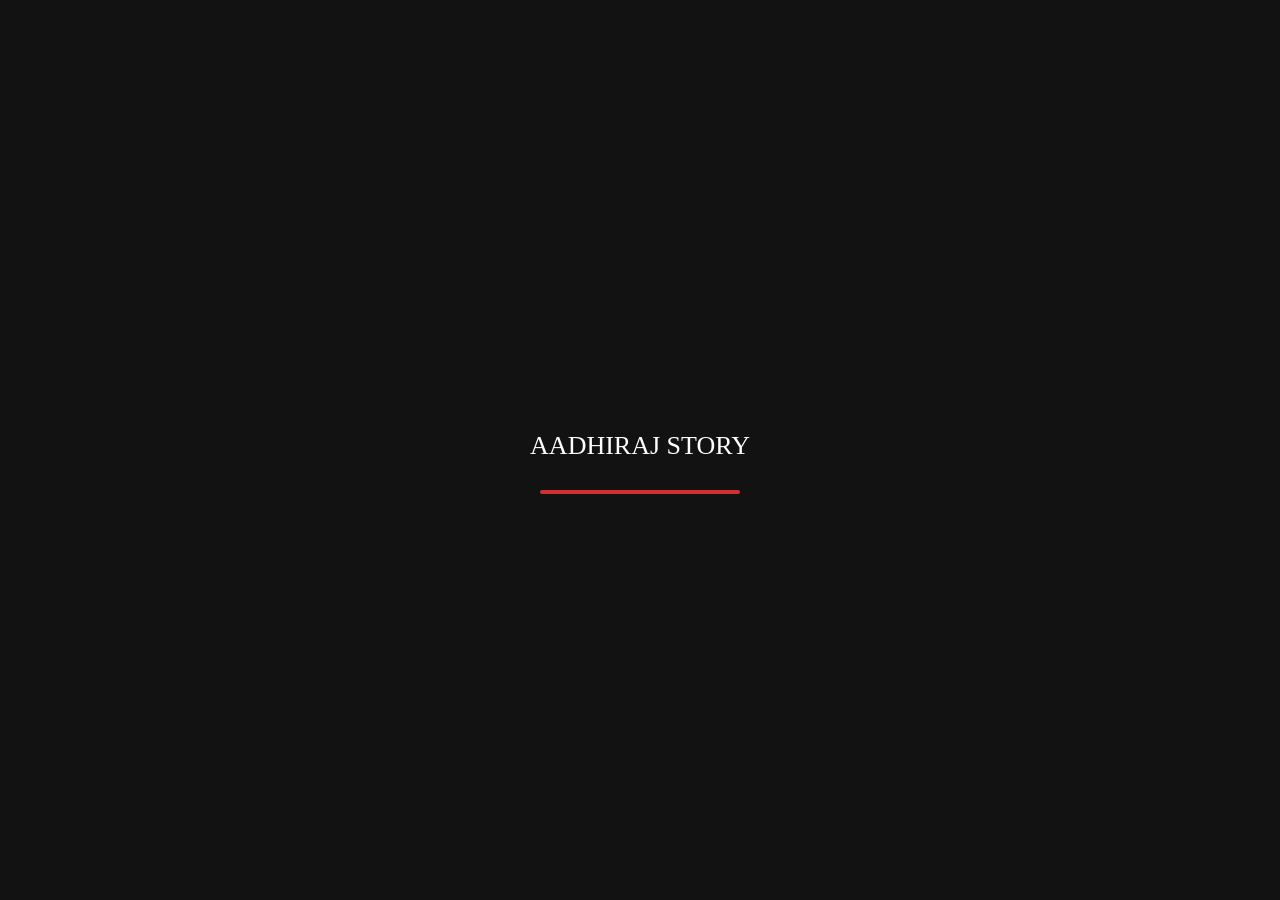
==== commit cc54d1cc: "Update index.html" ====
--- a/index.html
+++ b/index.html
@@ -3,200 +3,68 @@
 <head>
     <meta charset="UTF-8">
     <meta name="viewport" content="width=device-width, initial-scale=1.0, maximum-scale=1.0, user-scalable=no">
-    <title>अधिराज Story</title>
+    <title>अधिराज Story - Welcome</title>
     <link rel="stylesheet" href="style.css">
     <link rel="manifest" href="manifest.json">
     <meta name="google" content="notranslate">
-    <link rel="apple-touch-icon" href="new-logo.png">
+    <style>
+        /* वेलकम स्क्रिनका लागि विशेष स्टाइल */
+        #loadingScreen {
+            position: fixed;
+            top: 0; left: 0; width: 100%; height: 100%;
+            background: #121212;
+            display: flex;
+            justify-content: center;
+            align-items: center;
+            z-index: 9999;
+            transition: opacity 0.5s ease;
+        }
+        .loading-content { text-align: center; }
+        .progress-container {
+            width: 200px; height: 4px;
+            background: #444;
+            margin: 20px auto 0;
+            border-radius: 2px;
+            overflow: hidden;
+        }
+        .progress-bar {
+            width: 0%; height: 100%;
+            background: #d32f2f;
+            animation: load 2s linear forwards;
+        }
+        @keyframes load { to { width: 100%; } }
+        .welcome-btn {
+            display: none;
+            margin-top: 20px;
+            animation: fadeIn 0.5s ease;
+        }
+    </style>
 </head>
 <body class="day-mode">
 
     <div id="loadingScreen">
         <div class="loading-content">
-            <h1 style="color:white; font-family: 'Segoe UI', Tahoma, Geneva, Verdana, sans-serif;">Aadhiraj Story</h1>
-            <div class="progress-container"><div class="progress-bar"></div></div>
-        </div>
-    </div>
-
-    <div id="homePage">
-        <header>
-            <div class="logo-text">✍🏻 अधिराज Story</div>
-        </header>
-
-        <nav class="tab-nav">
-            <div id="tab0" class="active" onclick="switchTab(0)">हिन्दी कथाहरू</div>
-            <div id="tab1" onclick="switchTab(1)">नेपाली कथाहरू</div>
-        </nav>
-
-        <div class="main-wrapper" id="contentWrapper">
-            <section id="hindiSection">
-                <div class="story-title-card" onclick="openStory('वियोग का सिन्दुर', 'h1')">
-                    <span class="badge">कहानी १</span>
-                    <h3>वियोग का सिन्दुर</h3>
-                </div>
-                <div class="story-title-card" onclick="openStory('गरीबी और सपनों की नींव', 'h2')">
-                    <span class="badge">कहानी २</span>
-                    <h3>गरीबी और सपनों की नींव</h3>
-                </div>
-            </section>
-
-            <section id="nepaliSection">
-                <div class="story-title-card nepali-card" onclick="openStory('वैवाहिक वेश्या', 'n1')">
-                    <span class="badge nepali-badge">कथा १</span>
-                    <h3>वैवाहिक वेश्या</h3>
-                </div>
-                <div class="story-title-card nepali-card" onclick="openStory('अधुरो प्रतिज्ञा', 'n2')">
-                    <span class="badge nepali-badge">कथा २</span>
-                    <h3>अधुरो प्रतिज्ञा</h3>
-                </div>
-                <div class="story-title-card nepali-card" onclick="openStory('दिदीको समर्पण', 'n3')">
-                    <span class="badge nepali-badge">कथा ३</span>
-                    <h3>दिदीको समर्पण</h3>
-                </div>
-                <div class="story-title-card nepali-card" onclick="openStory('लालुङको याद', 'n4')">
-                    <span class="badge nepali-badge">कथा ४</span>
-                    <h3>लालुङको याद</h3>
-                </div>
-                <div class="story-title-card nepali-card" onclick="openStory('बाजेको चिठी', 'n5')">
-                    <span class="badge nepali-badge">कथा ५</span>
-                    <h3>बाजेको चिठी</h3>
-                </div>
-            </section>
-        </div>
-    </div>
-
-    <div id="storyView" class="story-view-overlay">
-        <div class="story-header">
-            <button class="back-btn" onclick="closeStory()">←</button>
-            <div style="flex-grow:1;"></div>
-            <button class="theme-toggle" onclick="toggleTheme()">🌓</button>
-        </div>
-        
-        <div class="story-content-area">
-            <div class="title-wrapper">
-                <h1 id="viewTitle" class="inner-story-title">शीर्षक</h1>
-                <button onclick="speakStory()" class="play-btn" id="voiceBtn">▶️</button>
+            <h1 class="snickles-font" style="color:white;">Aadhiraj Story</h1>
+            <div class="progress-container">
+                <div class="progress-bar"></div>
             </div>
-            <div class="font-tools">
-                <button onclick="changeFontSize(2)">A+</button>
-                <button onclick="changeFontSize(-2)">A-</button>
-            </div>
-            <div id="storyBody" class="story-body-text"></div>
-            <div class="story-footer">
-                <div class="author-name">लेखक: अधिराज सुनार</div>
-                <div id="victoryTag" class="victory-msg">प्रतीक्षा...</div>
-                <div class="thanks-msg">♡︎ thanks for reading ♡︎</div>
+            <!-- प्रोग्रेस बार सकिएपछि देखिने बटन -->
+            <div id="enterApp" class="welcome-btn">
+                <a href="home.html" class="btn" style="border-color: #d32f2f; color: #d32f2f;">डायरी खोल्नुहोस् →</a>
             </div>
         </div>
     </div>
 
-    <script src="nepali-stories.js"></script>
-    <script src="hindi-stories.js"></script>
-    
     <script>
-        // PWA Service Worker Registration
-        if ('serviceWorker' in navigator) {
-            window.addEventListener('load', () => {
-                navigator.serviceWorker.register('./sw.js').catch(err => console.log(err));
-            });
-        }
-
-        function switchTab(index) {
-            const wrapper = document.getElementById('contentWrapper');
-            wrapper.style.transform = `translateX(-${index * 50}%)`;
-            document.querySelectorAll('.tab-nav div').forEach((tab, i) => {
-                tab.classList.toggle('active', i === index);
-            });
-        }
-
-        function openStory(title, id) {
-            const storyBody = document.getElementById('storyBody');
-            const victoryTag = document.getElementById('victoryTag');
-            const content = id.startsWith('n') ? nepaliStories[id] : hindiStories[id];
-            document.getElementById('viewTitle').innerText = title;
-            storyBody.innerHTML = content;
-
-            const config = {
-                n1: { msg: "सिन्दुरको चिहान", color: "#FF0000" },
-                n2: { msg: "एकलव्य प्रेम", color: "#007BFF" },
-                n3: { msg: "त्यागको मूर्ति", color: "#28A745" },
-                n4: { msg: "पवित्र बिछोड", color: "#4B0082" },
-                n5: { msg: "बाजेको चिठी", color: "#8B4513" },
-                h1: { msg: "अमर सुहागन", color: "#B22222" },
-                h2: { msg: "टुटा भरोसा", color: "#4A4A4A" }
-            };
-
-            if(config[id]) {
-                victoryTag.innerText = config[id].msg;
-                victoryTag.style.color = config[id].color;
-            }
-
-            const sv = document.getElementById('storyView');
-            sv.style.display = 'block';
-            setTimeout(() => sv.classList.add('active'), 10);
-            document.body.style.overflow = 'hidden';
-            window.speechSynthesis.cancel(); 
-        }
-
-        function closeStory() {
-            window.speechSynthesis.cancel();
-            const sv = document.getElementById('storyView');
-            sv.classList.remove('active');
-            setTimeout(() => {
-                sv.style.display = 'none';
-                document.getElementById('voiceBtn').innerHTML = "▶️";
-            }, 400);
-            document.body.style.overflow = 'auto';
-        }
-
-        function toggleTheme() { document.body.classList.toggle('night-mode'); }
-        let currentFS = 18;
-        function changeFontSize(d) { 
-            currentFS += d; 
-            document.getElementById('storyBody').style.fontSize = currentFS + 'px'; 
-        }
-
-        function speakStory() {
-            const btn = document.getElementById('voiceBtn');
-            if (window.speechSynthesis.speaking && !window.speechSynthesis.paused) {
-                window.speechSynthesis.pause();
-                btn.innerHTML = "▶️";
-                return;
-            }
-            if (window.speechSynthesis.paused) {
-                window.speechSynthesis.resume();
-                btn.innerHTML = "⏸️";
-                return;
-            }
-            const text = document.getElementById('storyBody').innerText;
-            const speech = new SpeechSynthesisUtterance(text);
-            const isHindi = /[\u0900-\u097F]/.test(text);
-            speech.lang = isHindi ? 'hi-IN' : 'ne-NP';
-            speech.rate = 0.85;
-            speech.onend = () => { btn.innerHTML = "▶️"; };
-            window.speechSynthesis.speak(speech);
-            btn.innerHTML = "⏸️";
-        }
-
-        let touchStartX = 0;
-        document.addEventListener('touchstart', e => { touchStartX = e.touches[0].clientX; }, false);
-        document.addEventListener('touchend', e => {
-            let touchEndX = e.changedTouches[0].clientX;
-            let diff = touchStartX - touchEndX;
-            const storyView = document.getElementById('storyView');
-            if (storyView.style.display !== 'block') {
-                if (diff > 80) switchTab(1);
-                if (diff < -80) switchTab(0);
-            }
-        }, false);
-
+        // २ सेकेन्डपछि प्रोग्रेस बार सकिएपछि प्रवेश बटन देखाउने
         window.onload = () => {
             setTimeout(() => {
-                const ls = document.getElementById('loadingScreen');
-                if(ls) {
-                    ls.style.opacity = '0';
-                    setTimeout(() => ls.style.display = 'none', 500);
-                }
+                document.getElementById('enterApp').style.display = 'block';
+                // यदि प्रयोगकर्ताले क्लिक नगरे पनि १ सेकेन्डपछि आफैं रिडाइरेक्ट गराउन चाहेमा:
+                setTimeout(() => {
+                    document.body.classList.add('fade-out');
+                    window.location.href = "home.html";
+                }, 1500);
             }, 2000);
         };
     </script>
--- a/style.css
+++ b/style.css
@@ -1,128 +1,229 @@
-:root {
-    --bg-color: #f9f7f2;
-    --text-dark: #2d2d2d;
-    --accent-brown: #a68b6d;
-    --blue-accent: #0288d1;
-    --card-bg: #ffffff;
-    --success-green: #2e7d32;
-}
-
-/* नाइट मोड */
-body.night-mode {
-    --bg-color: #121212;
-    --text-dark: #e0e0e0;
-    --card-bg: #1e1e1e;
-}
-
-* { 
-    box-sizing: border-box; 
-    -webkit-tap-highlight-color: transparent; 
+/* style.css - अधिराज की डायरी 068 */
+
+/* Snickles फन्ट लोड गर्ने */
+@font-face {
+    font-family: 'Snickles';
+    src: url('Snickles.ttf');
+}
+
+/* root variables र basic styles */
+:root { 
+    --bg: #fcfbf7; 
+    --text: #333; 
+    --red: #d32f2f; 
+    --card-bg: #ffffff; 
+    --line: #ccc; 
+}
+
+.dark-mode { 
+    --bg: #121212; 
+    --text: #e0e0e0; 
+    --red: #ff5252; 
+    --card-bg: #1e1e1e; 
+    --line: #444; 
+}
+
+body { 
+    background: var(--bg); 
+    color: var(--text); 
+    font-family: 'Georgia', serif; 
+    padding: 20px; 
     margin: 0; 
-    padding: 0; 
-}
-
-body, html { 
-    width: 100%; 
-    height: 100%; 
-    overflow-x: hidden; /* दायाँ-बायाँ हल्लिन नदिन */
-}
-
-body {
-    background-color: var(--bg-color);
-    color: var(--text-dark);
-    font-family: 'Segoe UI', Tahoma, Geneva, Verdana, sans-serif;
-    -webkit-user-select: none;  
-    user-select: none;
-}
-
-/* LOADING SCREEN */
-#loadingScreen {
-    position: fixed; top: 0; left: 0; width: 100%; height: 100%;
-    background: #000; color: #fff; z-index: 9999;
-    display: flex; justify-content: center; align-items: center;
-}
-.loading-content { text-align: center; width: 80%; }
-.progress-container { width: 100%; height: 4px; background: #333; border-radius: 10px; margin-top: 20px; overflow: hidden; }
-.progress-bar { width: 0%; height: 100%; background: var(--blue-accent); animation: fillBar 2.5s forwards; }
-@keyframes fillBar { 100% { width: 100%; } }
-
-/* HOME LAYOUT & HEADER */
-header { padding: 15px; background: var(--card-bg); text-align: center; border-bottom: 1px solid rgba(0,0,0,0.05); }
-.logo-text { font-size: 22px; font-weight: bold; font-style: italic; }
-
-.tab-nav { display: flex; width: 100%; background: var(--card-bg); border-bottom: 1px solid #eee; position: sticky; top: 0; z-index: 100; }
-.tab-nav div { flex: 1; text-align: center; padding: 15px; cursor: pointer; font-weight: bold; color: #888; border-bottom: 3px solid transparent; transition: 0.3s; }
-.tab-nav div.active { color: var(--text-dark); border-bottom: 3px solid var(--text-dark); }
-
-/* MAIN WRAPPER - यसले स्क्रोलिङ फिक्स गर्छ */
-#homePage { width: 100%; height: 100%; overflow: hidden; }
-
-.main-wrapper { 
+    -webkit-user-select: none; 
+    user-select: none; 
+    transition: opacity 1.2s ease, background 0.4s; 
+    line-height: 1.8;
+}
+
+.fade-out { opacity: 0; }
+
+.toolbar { 
+    position: sticky; 
+    top: 0; 
+    background: var(--bg); 
+    padding: 10px 0; 
     display: flex; 
-    width: 200%; /* दुई ट्याबको लागि */
-    height: calc(100% - 115px); 
-    transition: transform 0.4s cubic-bezier(0.25, 1, 0.5, 1);
-    will-change: transform;
-}
-
-section { 
-    width: 50%; /* १००% को आधा */
-    height: 100%;
-    padding: 20px; 
-    overflow-y: auto !important; 
-    flex-shrink: 0; 
-    box-sizing: border-box; 
-    -webkit-overflow-scrolling: touch;
-}
-
-/* STORY CARDS */
-.story-title-card {
-    background: var(--card-bg); padding: 18px 20px; border-radius: 15px; margin-bottom: 15px;
-    box-shadow: 0 5px 15px rgba(0,0,0,0.05); border-left: 5px solid var(--accent-brown);
-}
-.nepali-card { border-left-color: var(--blue-accent); }
-.story-title-card h3 { font-size: 18px; margin: 8px 0 0 0; }
-.badge { font-size: 10px; padding: 3px 8px; border-radius: 10px; background: #efe9e1; color: var(--accent-brown); font-weight: bold; }
-.nepali-badge { background: #e1f5fe; color: var(--blue-accent); }
-
-/* STORY VIEW OVERLAY */
-.story-view-overlay {
-    position: fixed; top: 0; left: 0; width: 100%; height: 100%; background: var(--bg-color);
-    z-index: 2000; transform: translateY(100%); transition: transform 0.4s ease; overflow-y: auto; display: none;
-}
-.story-view-overlay.active { transform: translateY(0); display: block; }
-.story-header { display: flex; align-items: center; padding: 15px; background: var(--card-bg); position: sticky; top: 0; z-index: 10; box-shadow: 0 2px 5px rgba(0,0,0,0.05); }
-
-/* CONTENT STYLING */
-.title-wrapper { display: flex; justify-content: space-between; align-items: center; padding: 0 20px; margin-top: 30px; }
-.inner-story-title { font-size: 28px; line-height: 1.2; color: var(--text-dark); flex: 1; padding-right: 10px; }
-
-.play-btn {
-    background: #ff9800 !important; color: white !important; border: none; width: 45px; height: 45px;
-    border-radius: 8px; font-size: 20px; cursor: pointer; display: flex; justify-content: center; align-items: center;
-    box-shadow: 0 4px 6px rgba(0,0,0,0.1);
-}
-
-.font-tools { display: flex; gap: 10px; justify-content: flex-end; padding: 0 20px; margin: 15px 0 25px 0; }
-.font-tools button { padding: 6px 15px; border-radius: 8px; border: 1px solid #ccc; background: var(--card-bg); color: var(--text-dark); font-weight: bold; }
-
-.story-body-text { 
-    font-size: 18px; line-height: 1.9; text-align: justify; white-space: pre-line; padding: 0 20px; color: var(--text-dark); font-weight: 500;
-}
-
-/* QUOTE BOX */
-.quote-box {
-    background: #fff5f5 !important; border-left: 5px solid #d32f2f !important; padding: 20px; margin: 30px 20px;
-    border-radius: 0 10px 10px 0; font-style: italic; box-shadow: 2px 2px 10px rgba(0,0,0,0.05);
-}
-.quote-box p { margin: 0; color: #333; font-size: 1.1rem; line-height: 1.6; font-weight: bold; }
-
-body.night-mode .quote-box { background: #2c1a1a !important; border-left-color: #ff5252 !important; }
-body.night-mode .quote-box p { color: #ffcccc !important; }
-
-/* FOOTER */
-.author-name { font-size: 20px; font-weight: bold; border-left: 4px solid var(--accent-brown); padding-left: 12px; margin: 50px 20px 10px 20px; color: var(--text-dark); }
-.victory-msg { font-size: 26px; font-weight: 900; text-align: center; margin: 25px 0; display: block; }
-.thanks-msg { text-align: center; color: #888; margin: 40px 0 60px 0; font-style: italic; font-size: 15px; }
-
-.back-btn, .theme-toggle { background: none; border: none; font-size: 24px; color: var(--text-dark); cursor: pointer; }
+    justify-content: space-between; 
+    border-bottom: 1px solid var(--line); 
+    z-index: 100; 
+    margin-bottom: 30px;
+}
+
+.btn { 
+    padding: 7px 18px; 
+    border: 1px solid var(--line); 
+    background: var(--card-bg); 
+    cursor: pointer; 
+    border-radius: 5px; 
+    text-decoration: none; 
+    color: var(--text); 
+    font-size: 14px; 
+    font-weight: bold;
+}
+
+.section { display: none; max-width: 650px; margin: 0 auto; animation: fadeIn 0.6s ease-out; }
+.section:target { display: block; } 
+
+.title-container { text-align: center; margin-bottom: 35px; }
+.main-title { font-size: 32px; font-weight: 900; margin-bottom: 10px; display: block; }
+.straight-line { width: 100%; height: 2px; background: var(--line); border: none; margin-bottom: 20px; }
+.sub-title { font-size: 40px; font-weight: 900; color: var(--text); display: block; margin-bottom: 30px; }
+
+/* English अक्षरहरूका लागि Snickles फन्ट */
+.snickles-font {
+    font-family: 'Snickles', cursive;
+    font-size: 26px; /* फन्ट अलि सानो देखिने हुनाले यसलाई बढाइएको */
+    font-weight: normal;
+    text-transform: uppercase;
+}
+
+/* नेपाली अक्षरको साइज र बोल्ड प्रभाव परिवर्तन गरिएको */
+.intro-text { 
+    font-size: 22px; /* पहिले २२px नै थियो, यसलाई यथावत राख्दै बोल्ड गरिएको */
+    margin-bottom: 50px; 
+    text-align: justify; 
+    font-weight: 900;
+    line-height: 1.9; 
+    color: var(--text);
+}
+
+.day-box { 
+    background: var(--card-bg); 
+    border-left: 6px solid var(--red); 
+    padding: 18px; 
+    margin-bottom: 20px; 
+    box-shadow: 0 4px 12px rgba(0,0,0,0.06); 
+    border-radius: 0 8px 8px 0;
+}
+
+.day-title { color: var(--red); display: block; margin-bottom: 8px; font-size: 16px; font-weight: 900; }
+.bold-name { font-weight: 900; font-size: 17px; color: var(--text); } 
+
+/* सामग्रीको अक्षर साइज १९px बाट बढाएर २२px बनाइएको ताकि पढ्न सजिलो होस् */
+.day-content { font-size: 22px; margin: 0; font-weight: 900; line-height: 1.6; }
+
+.bold-feeling p { font-weight: 900; font-size: 24px; line-height: 1.8; margin-bottom: 35px; }
+
+/* फोटोको डिजाइन यथावत */
+.photo-wrapper {
+    text-align: center;
+    margin: 30px 0;
+}
+
+.diary-image {
+    width: 95%;
+    max-width: 400px;
+    height: auto;
+    border-radius: 12px;
+    box-shadow: 0 8px 25px rgba(0,0,0,0.15);
+    border: 1px solid var(--line);
+}
+
+@keyframes fadeIn { from { opacity: 0; transform: translateY(10px); } to { opacity: 1; transform: translateY(0); } }
+/* --- भिडियो र मिडिया सेटिङ्स (अधिराज की डायरी 068) --- */
+
+/* भिडियो प्लेयरलाई फोटो जस्तै आकर्षक बनाउन */
+video {
+    width: 95%; 
+    max-width: 450px; 
+    height: auto; 
+    display: block; 
+    margin: 25px auto; 
+    border-radius: 15px; 
+    background: #000; /* भिडियो लोड नहुँदा कालो देखिन्छ */
+    box-shadow: 0 10px 30px rgba(0,0,0,0.2); 
+    border: 1px solid var(--line);
+    outline: none;
+}
+
+/* भिडियोको कोन्टेनर (यदि div प्रयोग गर्नुभएको छ भने) */
+.video-wrapper {
+    text-align: center;
+    padding: 10px;
+    margin-bottom: 30px;
+}
+
+/* मोबाइलमा भिडियो राम्रोसँग फिट होस् भनेर */
+@media (max-width: 480px) {
+    video {
+        width: 100%;
+        border-radius: 8px;
+    }
+}
+/* थपिएको कोड - हाइलाइट फिचरका लागि */
+.bold-feeling p.highlighted {
+    background-color: rgba(255, 235, 59, 0.6) !important; 
+    color: #000 !important;
+}
+/* --- एल्बम सेक्सन (Side Scrolling & Snap) --- */
+
+.album-scroll-container {
+    display: flex;
+    overflow-x: auto;
+    scroll-snap-type: x mandatory;
+    gap: 20px;
+    padding: 10px 0;
+    scrollbar-width: none;
+    scroll-behavior: smooth;
+    max-width: 650px;
+    margin: 20px auto;
+}
+
+.album-scroll-container::-webkit-scrollbar {
+    display: none;
+}
+
+.album-photo {
+    flex: 0 0 80%;
+    scroll-snap-align: center;
+    scroll-snap-stop: always;
+    background: var(--card-bg);
+    padding: 8px;
+    border-radius: 12px;
+    box-shadow: 0 4px 12px rgba(0,0,0,0.06);
+    border: 1px solid var(--line);
+    flex-shrink: 0;
+}
+
+.album-photo img {
+    width: 100%;
+    aspect-ratio: 4 / 5;
+    object-fit: cover;
+    border-radius: 8px;
+    display: block;
+}
+
+#photo-counter {
+    text-align: center;
+    font-size: 17px;
+    font-weight: 900;
+    margin-top: 15px;
+    color: var(--text);
+    font-family: 'Georgia', serif;
+}/* एल्बम शीर्षकको मुनिको छोटो धर्का */
+.sub-title {
+    text-align: center;
+    font-size: 28px;
+    margin-bottom: 5px;
+}
+
+.album-line {
+    width: 140px; /* धर्काको लम्बाई */
+    height: 3px; /* धर्काको मोटाई */
+    background-color: var(--red); /* वा तपाईंको डायरीको प्राथमिकता अनुसारको रङ */
+    margin: 0 auto 30px auto; /* यसले धर्कालाई बीचमा राख्छ र तल स्पेस दिन्छ */
+    border-radius: 2px;
+}
+.album-group {
+    display: flex;
+    flex-direction: column;
+    align-items: center;
+    flex: 0 0 auto; /* यसले पुरानो स्क्रोलिङ जस्तै राख्छ */
+}
+
+.caption-text {
+    margin-top: 5px; /* फोटो र क्याप्सन बिचको थोरै खाली ठाउँ */
+    font-size: 14px;
+    color: #333;
+    text-align: center;
+}
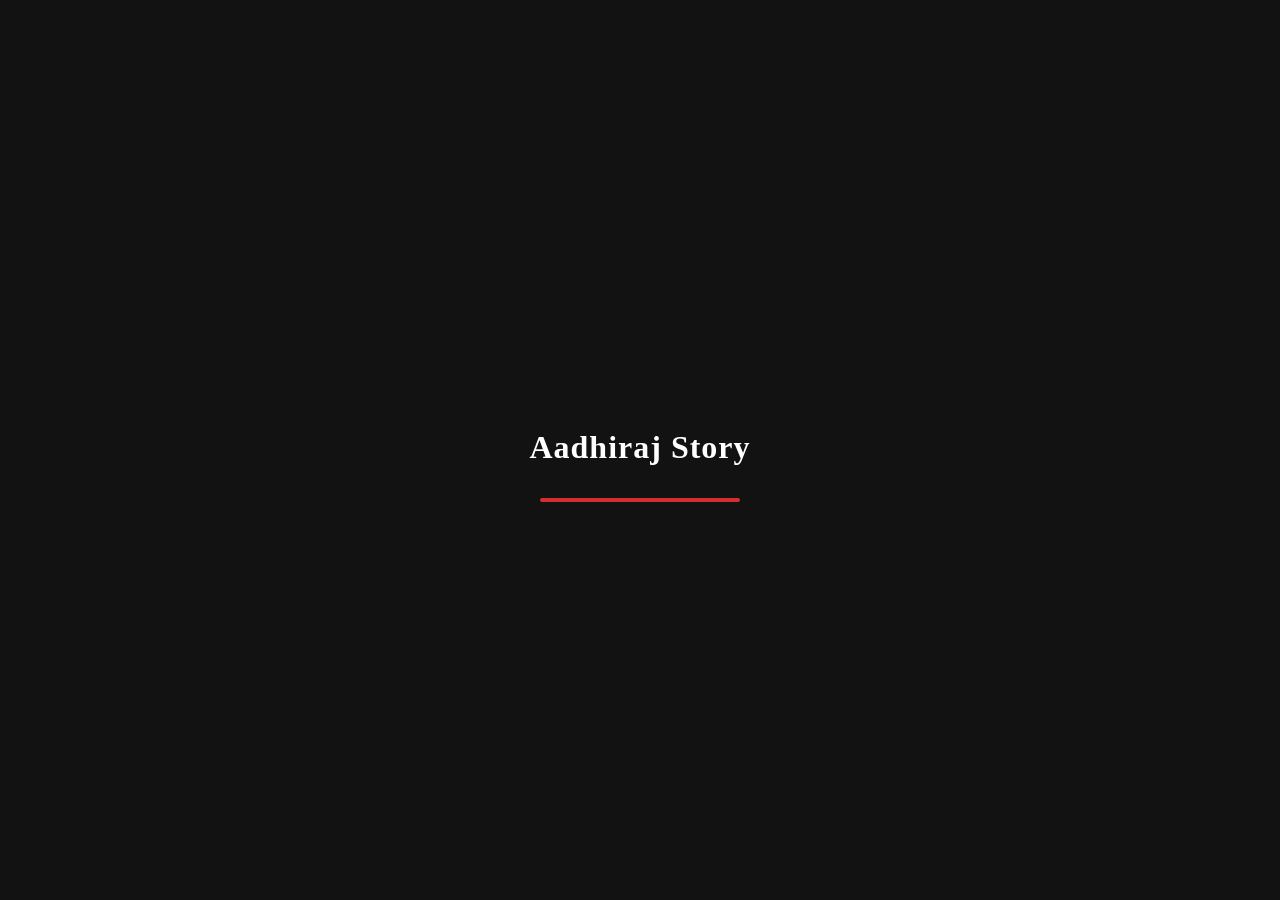
==== commit 5cd5e4e4: "Refactor loading screen and title in index.html Updated title and loading screen styles, modified sc" ====
--- a/index.html
+++ b/index.html
@@ -3,12 +3,13 @@
 <head>
     <meta charset="UTF-8">
     <meta name="viewport" content="width=device-width, initial-scale=1.0, maximum-scale=1.0, user-scalable=no">
-    <title>अधिराज Story - Welcome</title>
+    <title>अधिराज Story</title>
     <link rel="stylesheet" href="style.css">
     <link rel="manifest" href="manifest.json">
     <meta name="google" content="notranslate">
+    <link rel="apple-touch-icon" href="new-logo.png">
     <style>
-        /* वेलकम स्क्रिनका लागि विशेष स्टाइल */
+        /* लोडिङ स्क्रिनको प्रिमियम र सफा डिजाइन */
         #loadingScreen {
             position: fixed;
             top: 0; left: 0; width: 100%; height: 100%;
@@ -17,7 +18,7 @@
             justify-content: center;
             align-items: center;
             z-index: 9999;
-            transition: opacity 0.5s ease;
+            transition: opacity 0.4s ease;
         }
         .loading-content { text-align: center; }
         .progress-container {
@@ -33,39 +34,31 @@
             animation: load 2s linear forwards;
         }
         @keyframes load { to { width: 100%; } }
-        .welcome-btn {
-            display: none;
-            margin-top: 20px;
-            animation: fadeIn 0.5s ease;
-        }
     </style>
 </head>
 <body class="day-mode">
 
     <div id="loadingScreen">
         <div class="loading-content">
-            <h1 class="snickles-font" style="color:white;">Aadhiraj Story</h1>
+            <h1 style="color: white; font-family: 'Georgia', serif; font-weight: 900; letter-spacing: 1px;">Aadhiraj Story</h1>
             <div class="progress-container">
                 <div class="progress-bar"></div>
-            </div>
-            <!-- प्रोग्रेस बार सकिएपछि देखिने बटन -->
-            <div id="enterApp" class="welcome-btn">
-                <a href="home.html" class="btn" style="border-color: #d32f2f; color: #d32f2f;">डायरी खोल्नुहोस् →</a>
             </div>
         </div>
     </div>
 
     <script>
-        // २ सेकेन्डपछि प्रोग्रेस बार सकिएपछि प्रवेश बटन देखाउने
+        // प्रोग्रेस बार २ सेकेन्ड (2000ms) चल्छ र सकिने बित्तिकै सिधै होम पेजमा लैजान्छ
         window.onload = () => {
             setTimeout(() => {
-                document.getElementById('enterApp').style.display = 'block';
-                // यदि प्रयोगकर्ताले क्लिक नगरे पनि १ सेकेन्डपछि आफैं रिडाइरेक्ट गराउन चाहेमा:
-                setTimeout(() => {
-                    document.body.classList.add('fade-out');
-                    window.location.href = "home.html";
-                }, 1500);
-            }, 2000);
+                const ls = document.getElementById('loadingScreen');
+                if (ls) {
+                    ls.style.opacity = '0'; // हल्का फेड-आउट एनिमेसन
+                    setTimeout(() => {
+                        window.location.href = "home.html"; // सिधै मुख्य डाइरीमा प्रवेश
+                    }, 400); // एनिमेसन फिनिस हुन दिने समय
+                }
+            }, 2000); // २ सेकेन्डको प्रोग्रेस बार टाइमर
         };
     </script>
 </body>
--- a/style.css
+++ b/style.css
@@ -1,4 +1,4 @@
-/* style.css - अधिराज की डायरी 068 */
+/* style.css - अधिराज की डायरी 068 (Updated for Layout) */
 
 /* Snickles फन्ट लोड गर्ने */
 @font-face {
@@ -15,7 +15,7 @@
     --line: #ccc; 
 }
 
-.dark-mode { 
+.night-mode { /* जाभास्क्रिप्ट टगलसँग म्याच गरिएको */
     --bg: #121212; 
     --text: #e0e0e0; 
     --red: #ff5252; 
@@ -37,19 +37,107 @@
 
 .fade-out { opacity: 0; }
 
-.toolbar { 
-    position: sticky; 
-    top: 0; 
-    background: var(--bg); 
-    padding: 10px 0; 
-    display: flex; 
-    justify-content: space-between; 
-    border-bottom: 1px solid var(--line); 
-    z-index: 100; 
-    margin-bottom: 30px;
-}
-
-.btn { 
+/* हेडर र टुलबार */
+header {
+    text-align: center;
+    padding: 20px 0 10px 0;
+}
+.logo-text {
+    font-size: 26px;
+    font-weight: 900;
+    color: var(--text);
+    text-align: center;
+}
+
+/* ट्याब नेभिगेसन - पुरानो डिजाइन जस्तै */
+.tab-nav {
+    display: flex;
+    justify-content: center;
+    gap: 30px;
+    margin: 20px 0 30px 0;
+    border-bottom: 2px solid var(--line);
+    padding-bottom: 10px;
+}
+.tab-nav div {
+    font-size: 18px;
+    font-weight: 900;
+    cursor: pointer;
+    color: var(--text);
+    opacity: 0.6;
+    padding: 5px 10px;
+    transition: all 0.3s;
+}
+.tab-nav div.active {
+    opacity: 1;
+    color: var(--red);
+    border-bottom: 3px solid var(--red);
+}
+
+/* स्वाइप र्‍यापर लेआउट */
+#homePage {
+    max-width: 650px;
+    margin: 0 auto;
+    overflow: hidden;
+}
+.main-wrapper {
+    display: flex;
+    width: 200%;
+    transition: transform 0.4s ease-in-out;
+}
+#hindiSection, #nepaliSection {
+    width: 50%;
+    box-sizing: border-box;
+    padding: 0 10px;
+}
+
+/* पुरानो जस्तै देखिने सुन्दर स्टोरी टाइटल कार्डहरू */
+.story-title-card { 
+    background: var(--card-bg); 
+    border-left: 6px solid var(--red); 
+    padding: 18px; 
+    margin-bottom: 20px; 
+    box-shadow: 0 4px 12px rgba(0,0,0,0.06); 
+    border-radius: 0 8px 8px 0;
+    cursor: pointer;
+    transition: transform 0.2s;
+}
+.story-title-card:active {
+    transform: scale(0.98);
+}
+.story-title-card h3 {
+    font-size: 22px;
+    margin: 0;
+    font-weight: 900;
+    line-height: 1.6;
+    color: var(--text);
+}
+.badge { 
+    color: var(--red); 
+    display: block; 
+    margin-bottom: 8px; 
+    font-size: 14px; 
+    font-weight: 900; 
+}
+
+/* ओभरले भ्युअर (कथा भित्र पढ्ने स्क्रिन) */
+.story-view-overlay {
+    position: fixed;
+    top: 0; left: 0; width: 100%; height: 100%;
+    background: var(--bg);
+    z-index: 1000;
+    overflow-y: auto;
+    display: none;
+    padding: 20px;
+    box-sizing: border-box;
+}
+.story-header {
+    display: flex;
+    justify-content: space-between;
+    align-items: center;
+    max-width: 650px;
+    margin: 0 auto 20px auto;
+}
+.btn, .back-btn, .theme-toggle, .play-btn { 
     padding: 7px 18px; 
     border: 1px solid var(--line); 
     background: var(--card-bg); 
@@ -61,169 +149,88 @@
     font-weight: bold;
 }
 
-.section { display: none; max-width: 650px; margin: 0 auto; animation: fadeIn 0.6s ease-out; }
-.section:target { display: block; } 
-
-.title-container { text-align: center; margin-bottom: 35px; }
-.main-title { font-size: 32px; font-weight: 900; margin-bottom: 10px; display: block; }
-.straight-line { width: 100%; height: 2px; background: var(--line); border: none; margin-bottom: 20px; }
-.sub-title { font-size: 40px; font-weight: 900; color: var(--text); display: block; margin-bottom: 30px; }
-
-/* English अक्षरहरूका लागि Snickles फन्ट */
+.story-content-area {
+    max-width: 650px;
+    margin: 0 auto;
+}
+.title-wrapper {
+    text-align: center;
+    margin-bottom: 25px;
+}
+.inner-story-title {
+    font-size: 32px;
+    font-weight: 900;
+    margin-bottom: 15px;
+    color: var(--text);
+}
+.font-tools {
+    display: flex;
+    justify-content: center;
+    gap: 10px;
+    margin-bottom: 25px;
+}
+.font-tools button {
+    padding: 5px 15px;
+    border: 1px solid var(--line);
+    background: var(--card-bg);
+    color: var(--text);
+    border-radius: 4px;
+    cursor: pointer;
+    font-weight: bold;
+}
+
+/* फन्टहरू र टेक्स्ट क्लासहरू (हजुरको CSS बाट जस्ताको तस्तै) */
 .snickles-font {
     font-family: 'Snickles', cursive;
-    font-size: 26px; /* फन्ट अलि सानो देखिने हुनाले यसलाई बढाइएको */
+    font-size: 26px;
     font-weight: normal;
     text-transform: uppercase;
 }
-
-/* नेपाली अक्षरको साइज र बोल्ड प्रभाव परिवर्तन गरिएको */
-.intro-text { 
-    font-size: 22px; /* पहिले २२px नै थियो, यसलाई यथावत राख्दै बोल्ड गरिएको */
+.story-body-text { 
+    font-size: 22px; 
     margin-bottom: 50px; 
     text-align: justify; 
     font-weight: 900;
     line-height: 1.9; 
     color: var(--text);
 }
-
-.day-box { 
-    background: var(--card-bg); 
-    border-left: 6px solid var(--red); 
-    padding: 18px; 
-    margin-bottom: 20px; 
-    box-shadow: 0 4px 12px rgba(0,0,0,0.06); 
-    border-radius: 0 8px 8px 0;
-}
-
-.day-title { color: var(--red); display: block; margin-bottom: 8px; font-size: 16px; font-weight: 900; }
 .bold-name { font-weight: 900; font-size: 17px; color: var(--text); } 
-
-/* सामग्रीको अक्षर साइज १९px बाट बढाएर २२px बनाइएको ताकि पढ्न सजिलो होस् */
-.day-content { font-size: 22px; margin: 0; font-weight: 900; line-height: 1.6; }
-
-.bold-feeling p { font-weight: 900; font-size: 24px; line-height: 1.8; margin-bottom: 35px; }
-
-/* फोटोको डिजाइन यथावत */
-.photo-wrapper {
-    text-align: center;
-    margin: 30px 0;
-}
-
+.victory-msg { font-weight: 900; font-size: 18px; margin-top: 15px; text-align: center; }
+.author-name { text-align: center; font-size: 16px; opacity: 0.8; }
+.thanks-msg { text-align: center; font-size: 14px; margin-top: 10px; font-style: italic; }
+
+/* फोटो र मिडिया सेटिङ्स */
+.photo-wrapper { text-align: center; margin: 30px 0; }
 .diary-image {
-    width: 95%;
-    max-width: 400px;
-    height: auto;
-    border-radius: 12px;
-    box-shadow: 0 8px 25px rgba(0,0,0,0.15);
+    width: 95%; max-width: 400px; height: auto;
+    border-radius: 12px; box-shadow: 0 8px 25px rgba(0,0,0,0.15);
     border: 1px solid var(--line);
 }
 
-@keyframes fadeIn { from { opacity: 0; transform: translateY(10px); } to { opacity: 1; transform: translateY(0); } }
-/* --- भिडियो र मिडिया सेटिङ्स (अधिराज की डायरी 068) --- */
-
-/* भिडियो प्लेयरलाई फोटो जस्तै आकर्षक बनाउन */
 video {
-    width: 95%; 
-    max-width: 450px; 
-    height: auto; 
-    display: block; 
-    margin: 25px auto; 
-    border-radius: 15px; 
-    background: #000; /* भिडियो लोड नहुँदा कालो देखिन्छ */
-    box-shadow: 0 10px 30px rgba(0,0,0,0.2); 
-    border: 1px solid var(--line);
+    width: 95%; max-width: 450px; height: auto; display: block; 
+    margin: 25px auto; border-radius: 15px; background: #000; 
+    box-shadow: 0 10px 30px rgba(0,0,0,0.2); border: 1px solid var(--line);
     outline: none;
 }
-
-/* भिडियोको कोन्टेनर (यदि div प्रयोग गर्नुभएको छ भने) */
-.video-wrapper {
-    text-align: center;
-    padding: 10px;
-    margin-bottom: 30px;
-}
-
-/* मोबाइलमा भिडियो राम्रोसँग फिट होस् भनेर */
+.video-wrapper { text-align: center; padding: 10px; margin-bottom: 30px; }
+
+/* एल्बम सेक्सन (Side Scrolling) */
+.album-scroll-container {
+    display: flex; overflow-x: auto; scroll-snap-type: x mandatory; gap: 20px;
+    padding: 10px 0; scrollbar-width: none; scroll-behavior: smooth; max-width: 650px; margin: 20px auto;
+}
+.album-scroll-container::-webkit-scrollbar { display: none; }
+.album-photo {
+    flex: 0 0 80%; scroll-snap-align: center; scroll-snap-stop: always;
+    background: var(--card-bg); padding: 8px; border-radius: 12px;
+    box-shadow: 0 4px 12px rgba(0,0,0,0.06); border: 1px solid var(--line); flex-shrink: 0;
+}
+.album-photo img { width: 100%; aspect-ratio: 4 / 5; object-fit: cover; border-radius: 8px; display: block; }
+.album-line { width: 140px; height: 3px; background-color: var(--red); margin: 0 auto 30px auto; border-radius: 2px; }
+.album-group { display: flex; flex-direction: column; align-items: center; flex: 0 0 auto; }
+.caption-text { margin-top: 5px; font-size: 14px; color: var(--text); text-align: center; }
+
 @media (max-width: 480px) {
-    video {
-        width: 100%;
-        border-radius: 8px;
-    }
-}
-/* थपिएको कोड - हाइलाइट फिचरका लागि */
-.bold-feeling p.highlighted {
-    background-color: rgba(255, 235, 59, 0.6) !important; 
-    color: #000 !important;
-}
-/* --- एल्बम सेक्सन (Side Scrolling & Snap) --- */
-
-.album-scroll-container {
-    display: flex;
-    overflow-x: auto;
-    scroll-snap-type: x mandatory;
-    gap: 20px;
-    padding: 10px 0;
-    scrollbar-width: none;
-    scroll-behavior: smooth;
-    max-width: 650px;
-    margin: 20px auto;
-}
-
-.album-scroll-container::-webkit-scrollbar {
-    display: none;
-}
-
-.album-photo {
-    flex: 0 0 80%;
-    scroll-snap-align: center;
-    scroll-snap-stop: always;
-    background: var(--card-bg);
-    padding: 8px;
-    border-radius: 12px;
-    box-shadow: 0 4px 12px rgba(0,0,0,0.06);
-    border: 1px solid var(--line);
-    flex-shrink: 0;
-}
-
-.album-photo img {
-    width: 100%;
-    aspect-ratio: 4 / 5;
-    object-fit: cover;
-    border-radius: 8px;
-    display: block;
-}
-
-#photo-counter {
-    text-align: center;
-    font-size: 17px;
-    font-weight: 900;
-    margin-top: 15px;
-    color: var(--text);
-    font-family: 'Georgia', serif;
-}/* एल्बम शीर्षकको मुनिको छोटो धर्का */
-.sub-title {
-    text-align: center;
-    font-size: 28px;
-    margin-bottom: 5px;
-}
-
-.album-line {
-    width: 140px; /* धर्काको लम्बाई */
-    height: 3px; /* धर्काको मोटाई */
-    background-color: var(--red); /* वा तपाईंको डायरीको प्राथमिकता अनुसारको रङ */
-    margin: 0 auto 30px auto; /* यसले धर्कालाई बीचमा राख्छ र तल स्पेस दिन्छ */
-    border-radius: 2px;
-}
-.album-group {
-    display: flex;
-    flex-direction: column;
-    align-items: center;
-    flex: 0 0 auto; /* यसले पुरानो स्क्रोलिङ जस्तै राख्छ */
-}
-
-.caption-text {
-    margin-top: 5px; /* फोटो र क्याप्सन बिचको थोरै खाली ठाउँ */
-    font-size: 14px;
-    color: #333;
-    text-align: center;
-}
+    video { width: 100%; border-radius: 8px; }
+}
